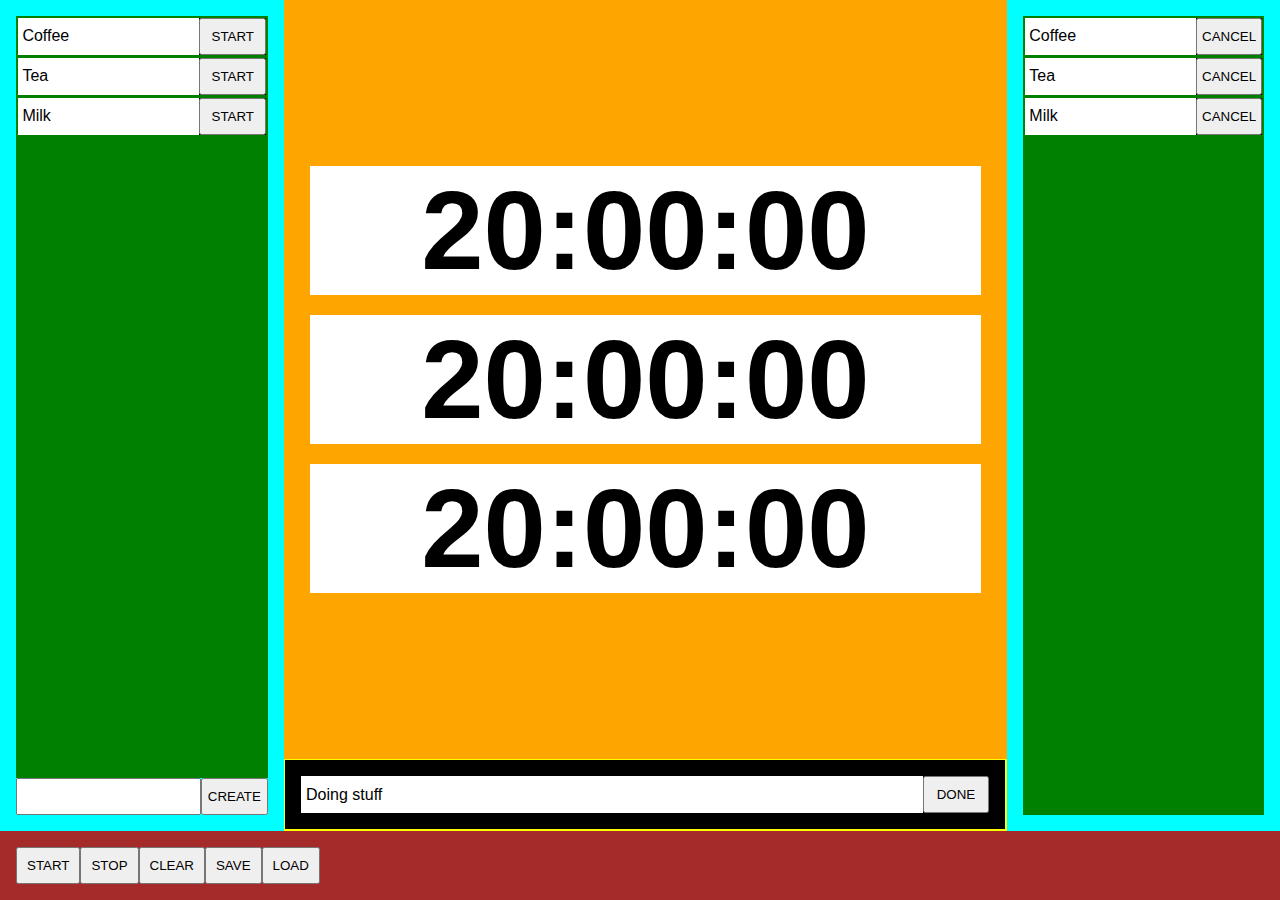
==== index.html @ 68a85032 "feat: create new Todos + figure out the architecture of the app" ====
<!DOCTYPE html>
<html lang="en">
    <head>
        <script src="elements.js" type="text/javascript"></script>
        <script src="todo.js" type="text/javascript"></script>
        <script src="main.js" type="text/javascript"></script>
        <link rel="stylesheet" type="text/css" href="styles.css"></link>
        
        <meta charset="UTF-8">
        <title>Streaming Todo List</title>
        <meta name="viewport" content="width=device-width, initial-scale=1" />
    </head>
    <body onload="main()">
        <div class="app">
            <div class="content">
                <div class="item-list-wrapper">
                    <ul id="todo-list" class="item-list">
                        <li class="item"><text>Coffee</text><button>START</button></li>
                        <li class="item"><text>Tea</text><button>START</button></li>
                        <li class="item"><text>Milk</text><button>START</button></li>
                    </ul>
                    <div class="todo-form">
                        <input title="new todo item" id="add-todo-text"></input>
                        <button id="add-todo-button">CREATE</button>
                    </div>
                </div>
                <div class="focus">
                    <div class="timer">
                        <h1 id="start-timer">20:00:00</h1>
                        <h1 id="elapsed-timer">20:00:00</h1>
                        <h1 id="current-timer">20:00:00</h1>
                    </div>
                    <div class="on-progress item">
                        <text id="current-item-text">Doing stuff</text>
                        <button id="current-item-done">DONE</button>
                    </div>
                </div>
                <div class="item-list-wrapper">
                    <ul id="done-list" class="item-list">
                        <li class="item"><text>Coffee</text><button>CANCEL</button></li>
                        <li class="item"><text>Tea</text><button>CANCEL</button></li>
                        <li class="item"><text>Milk</text><button>CANCEL</button></li>
                    </ul>
                </div>
            </div>
            <div class="loader-wrapper">
                <div class="loader">
                    <button id="start">START</button>
                    <button id="sop">STOP</button>
                    <button id="clear">CLEAR</button>
                    <button id="save">SAVE</button>
                    <button id="load">LOAD</button>
                </div>
            </div>
        </div>
    </body>
</html>
---- styles.css ----
.app, body, html {
    background-color: blue;
    margin: 0;
    padding: 0;
    height: 100%;
    display: flex;
    flex-direction: column;
    font-family:  Roboto, Helvetica, sans-serif;
    overflow: hidden;
}

.content {
    background-color: red;
    flex: 9;
    display: flex;
    flex-direction: row;
}

.focus {
    background-color: yellow;
    flex: 3;
    display: flex;
    flex-direction: column;
}

.timer {
    background-color: orange;
    padding: 1em;
    flex: 9;
    text-align: center;
    
    display: flex;
    justify-content: center;
    align-content: center;
    flex-direction: column;
}

h1 {
    display:inline-block;
    font-size: 7em;
    background-color: white;
    margin: 10px;
}

.on-progress {
    background-color: purple;
    padding: 1em;
    flex: 0;

    display: flex;
    justify-content: center;
    align-content: center;
    flex-direction: column;
}

.item-list-wrapper {
    background-color: cyan;
    flex: 1;
    padding: 1em;

    flex-direction: column;
    display: flex;
}

.loader-wrapper {
    background-color: brown;
    flex: 0;
    padding: 0;
    width: 100%;

    display: flex;
    flex-direction: row;
}

.loader {
    background-color: brown;
    flex: 0;
    padding: 1em;
    width: 100%;

    display: flex;
    flex-direction: row;
}

.item-list {
    flex: 10;
    list-style-type: none;
    background-color: green;
    display: flex;
    flex-direction: column;
    margin: 0;
    padding: 0;
}

form {
    margin: 1em;
    padding: 0; 
}

.todo-form {
    flex: 0;
    display: flex;
    flex-direction: row;
    width: 100%;
}

input {
    flex: 1;

    display: flex;
    align-items: center;
}

button {
    padding: 1vh;
    flex: 1;
    max-width: 5em;

    display: flex;
    align-items: center;
    justify-content: center;

    height: 100%;
}

text {
    flex: 2;
    display:inline-block;
    background-color: white;
    vertical-align: middle;
    font-size: 1em;
    padding: 0.3em;

    line-height: 1em;
    max-height: 3em;

    display: flex;
    align-items: center;
}

.item {
    display: flex;
    flex-direction: row;
    background-color: black;

    margin: 0.1em;
}
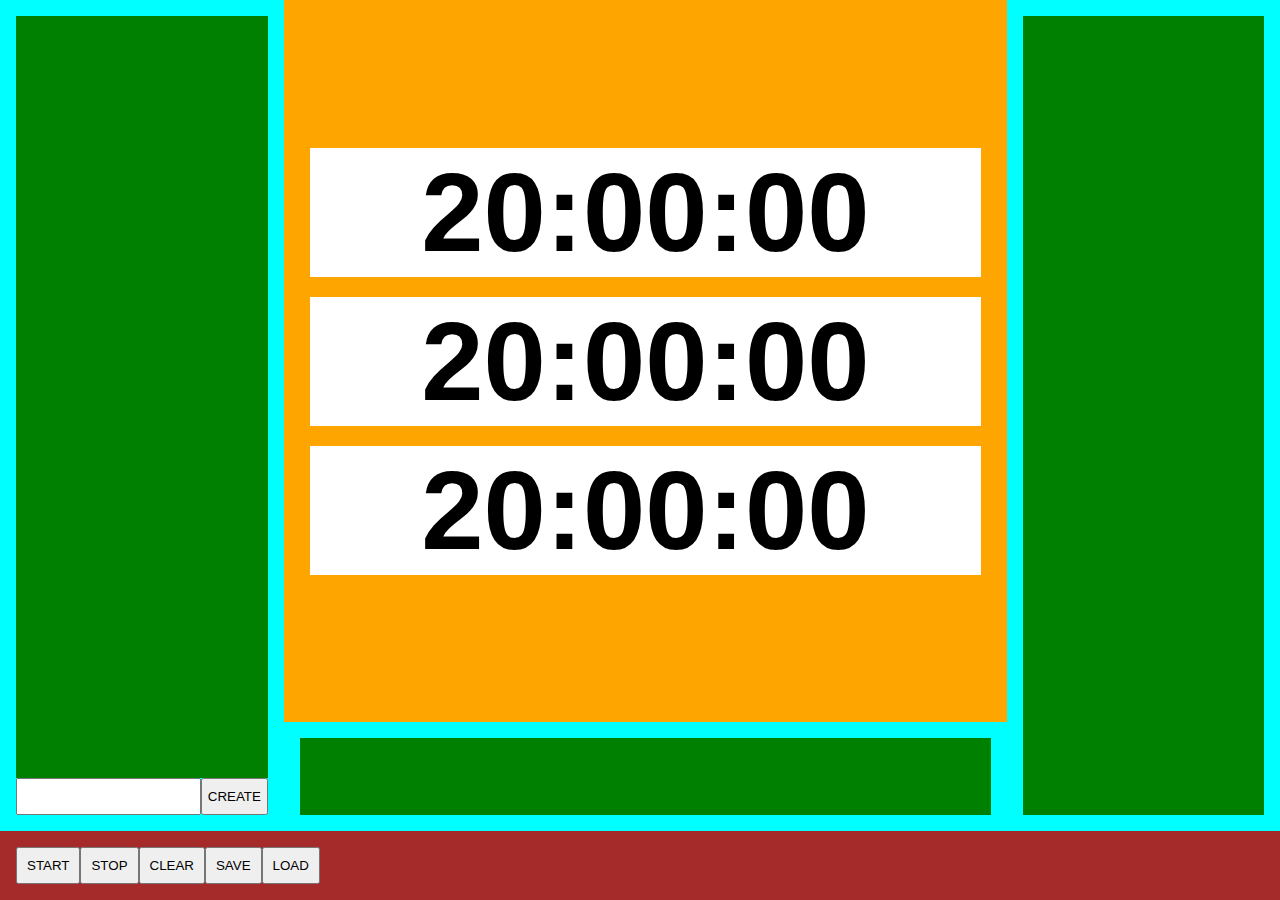
==== commit 14d3cda1: "feat: list UI is working" ====
--- a/index.html
+++ b/index.html
@@ -14,11 +14,7 @@
         <div class="app">
             <div class="content">
                 <div class="item-list-wrapper">
-                    <ul id="todo-list" class="item-list">
-                        <li class="item"><text>Coffee</text><button>START</button></li>
-                        <li class="item"><text>Tea</text><button>START</button></li>
-                        <li class="item"><text>Milk</text><button>START</button></li>
-                    </ul>
+                    <ul id="todo-list" class="item-list"></ul>
                     <div class="todo-form">
                         <input title="new todo item" id="add-todo-text"></input>
                         <button id="add-todo-button">CREATE</button>
@@ -30,17 +26,12 @@
                         <h1 id="elapsed-timer">20:00:00</h1>
                         <h1 id="current-timer">20:00:00</h1>
                     </div>
-                    <div class="on-progress item">
-                        <text id="current-item-text">Doing stuff</text>
-                        <button id="current-item-done">DONE</button>
+                    <div class="item-list-wrapper">
+                        <ul id="on-progress-list" class="item-list"></ul>
                     </div>
                 </div>
                 <div class="item-list-wrapper">
-                    <ul id="done-list" class="item-list">
-                        <li class="item"><text>Coffee</text><button>CANCEL</button></li>
-                        <li class="item"><text>Tea</text><button>CANCEL</button></li>
-                        <li class="item"><text>Milk</text><button>CANCEL</button></li>
-                    </ul>
+                    <ul id="done-list" class="item-list"></ul>
                 </div>
             </div>
             <div class="loader-wrapper">
--- a/styles.css
+++ b/styles.css
@@ -41,17 +41,6 @@
     font-size: 7em;
     background-color: white;
     margin: 10px;
-}
-
-.on-progress {
-    background-color: purple;
-    padding: 1em;
-    flex: 0;
-
-    display: flex;
-    justify-content: center;
-    align-content: center;
-    flex-direction: column;
 }
 
 .item-list-wrapper {
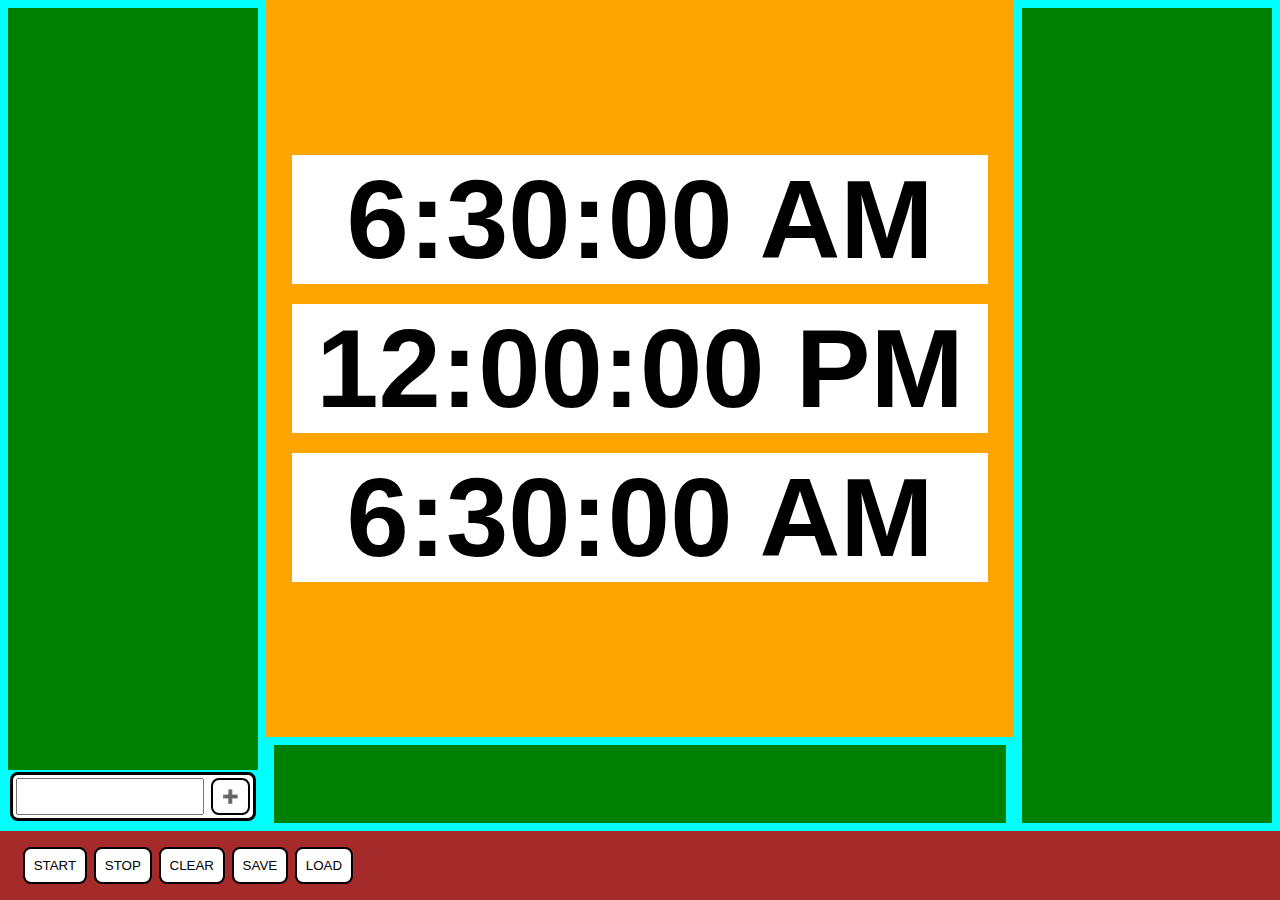
==== commit 93d9a721: "feat: timers + buttons css" ====
--- a/index.html
+++ b/index.html
@@ -3,6 +3,7 @@
     <head>
         <script src="elements.js" type="text/javascript"></script>
         <script src="todo.js" type="text/javascript"></script>
+        <script src="timers.js" type="text/javascript"></script>
         <script src="main.js" type="text/javascript"></script>
         <link rel="stylesheet" type="text/css" href="styles.css"></link>
         
@@ -16,15 +17,17 @@
                 <div class="item-list-wrapper">
                     <ul id="todo-list" class="item-list"></ul>
                     <div class="todo-form">
-                        <input title="new todo item" id="add-todo-text"></input>
-                        <button id="add-todo-button">CREATE</button>
+                        <div class="item">
+                            <input title="new todo item" id="add-todo-text"></input>
+                            <button id="add-todo-button">➕</button>
+                        </div>
                     </div>
                 </div>
                 <div class="focus">
                     <div class="timer">
-                        <h1 id="start-timer">20:00:00</h1>
-                        <h1 id="elapsed-timer">20:00:00</h1>
-                        <h1 id="current-timer">20:00:00</h1>
+                        <h1 id="start-timer">00:00:00</h1>
+                        <h1 id="elapsed-timer">00:00:00</h1>
+                        <h1 id="current-timer">00:00:00</h1>
                     </div>
                     <div class="item-list-wrapper">
                         <ul id="on-progress-list" class="item-list"></ul>
--- a/styles.css
+++ b/styles.css
@@ -46,7 +46,7 @@
 .item-list-wrapper {
     background-color: cyan;
     flex: 1;
-    padding: 1em;
+    padding: 0.5em;
 
     flex-direction: column;
     display: flex;
@@ -89,8 +89,7 @@
 
 .todo-form {
     flex: 0;
-    display: flex;
-    flex-direction: row;
+    display: block;
     width: 100%;
 }
 
@@ -103,7 +102,8 @@
 
 button {
     padding: 1vh;
-    flex: 1;
+    margin-left: 0.5em;
+    flex: 0;
     max-width: 5em;
 
     display: flex;
@@ -111,6 +111,11 @@
     justify-content: center;
 
     height: 100%;
+
+    border-radius: 8px;
+    background-color: white;
+    color: black;
+    border: 2px solid black;
 }
 
 text {
@@ -131,7 +136,10 @@
 .item {
     display: flex;
     flex-direction: row;
-    background-color: black;
-
+    background-color: white;
+    border-radius: 8px;
+    border: 3px solid black;
+    
+    padding: 0.2em;
     margin: 0.1em;
 }
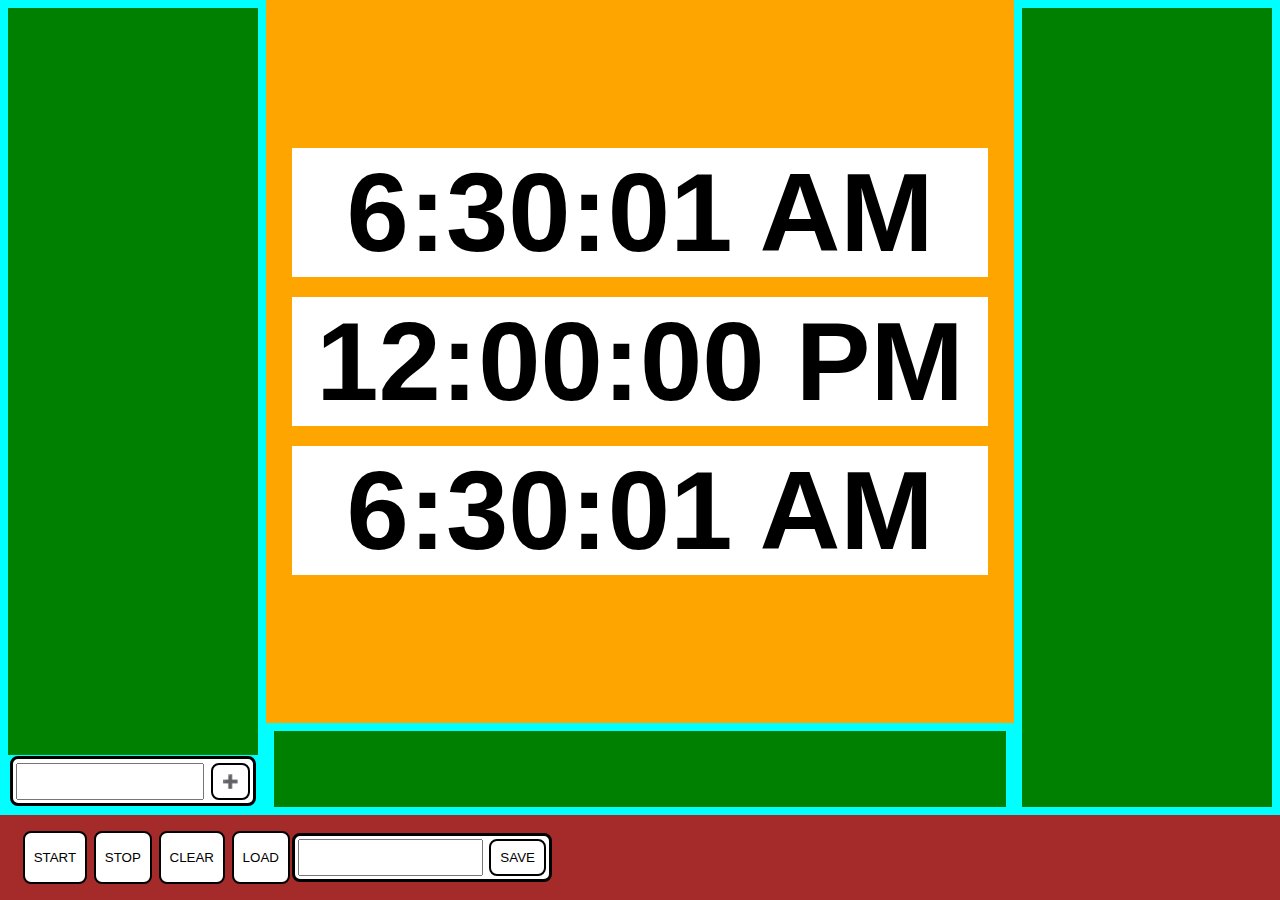
==== commit 2bbcbd06: "feat: save files with custom names" ====
--- a/index.html
+++ b/index.html
@@ -18,7 +18,7 @@
                     <ul id="todo-list" class="item-list"></ul>
                     <div class="todo-form">
                         <div class="item">
-                            <input title="new todo item" id="add-todo-text"></input>
+                            <input id="add-todo-text" title="new todo item"></input>
                             <button id="add-todo-button">➕</button>
                         </div>
                     </div>
@@ -42,8 +42,11 @@
                     <button id="start">START</button>
                     <button id="sop">STOP</button>
                     <button id="clear">CLEAR</button>
-                    <button id="save">SAVE</button>
                     <button id="load">LOAD</button>
+                    <div class="item">
+                        <input id="save-text" title="name of saved file"></input>
+                        <button id="save">SAVE</button>
+                    </div>
                 </div>
             </div>
         </div>
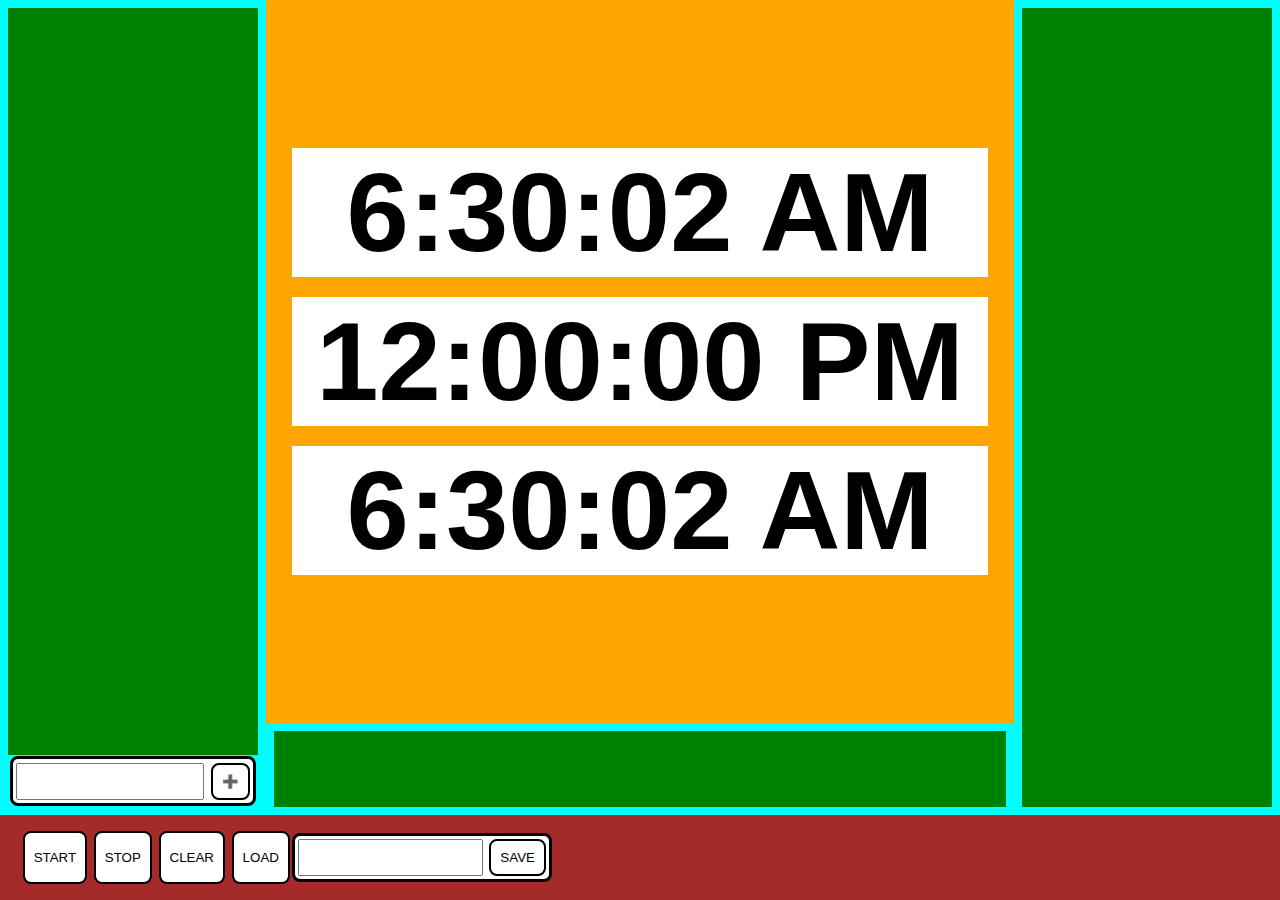
==== commit 169a2a4c: "on progress" ====
--- a/index.html
+++ b/index.html
@@ -4,6 +4,7 @@
         <script src="elements.js" type="text/javascript"></script>
         <script src="todo.js" type="text/javascript"></script>
         <script src="timers.js" type="text/javascript"></script>
+        <script src="selected.js" type="text/javascript"></script>
         <script src="main.js" type="text/javascript"></script>
         <link rel="stylesheet" type="text/css" href="styles.css"></link>
         
--- a/styles.css
+++ b/styles.css
@@ -105,17 +105,27 @@
     margin-left: 0.5em;
     flex: 0;
     max-width: 5em;
+    height: 100%;
 
     display: flex;
     align-items: center;
     justify-content: center;
 
-    height: 100%;
+    cursor: pointer;
 
     border-radius: 8px;
     background-color: white;
     color: black;
     border: 2px solid black;
+}
+
+button:hover {
+    background-color: rgb(230, 230, 230);
+}
+
+button:active {
+  background-color: rgb(190, 190, 190);
+  transform: translateY(1px);
 }
 
 text {
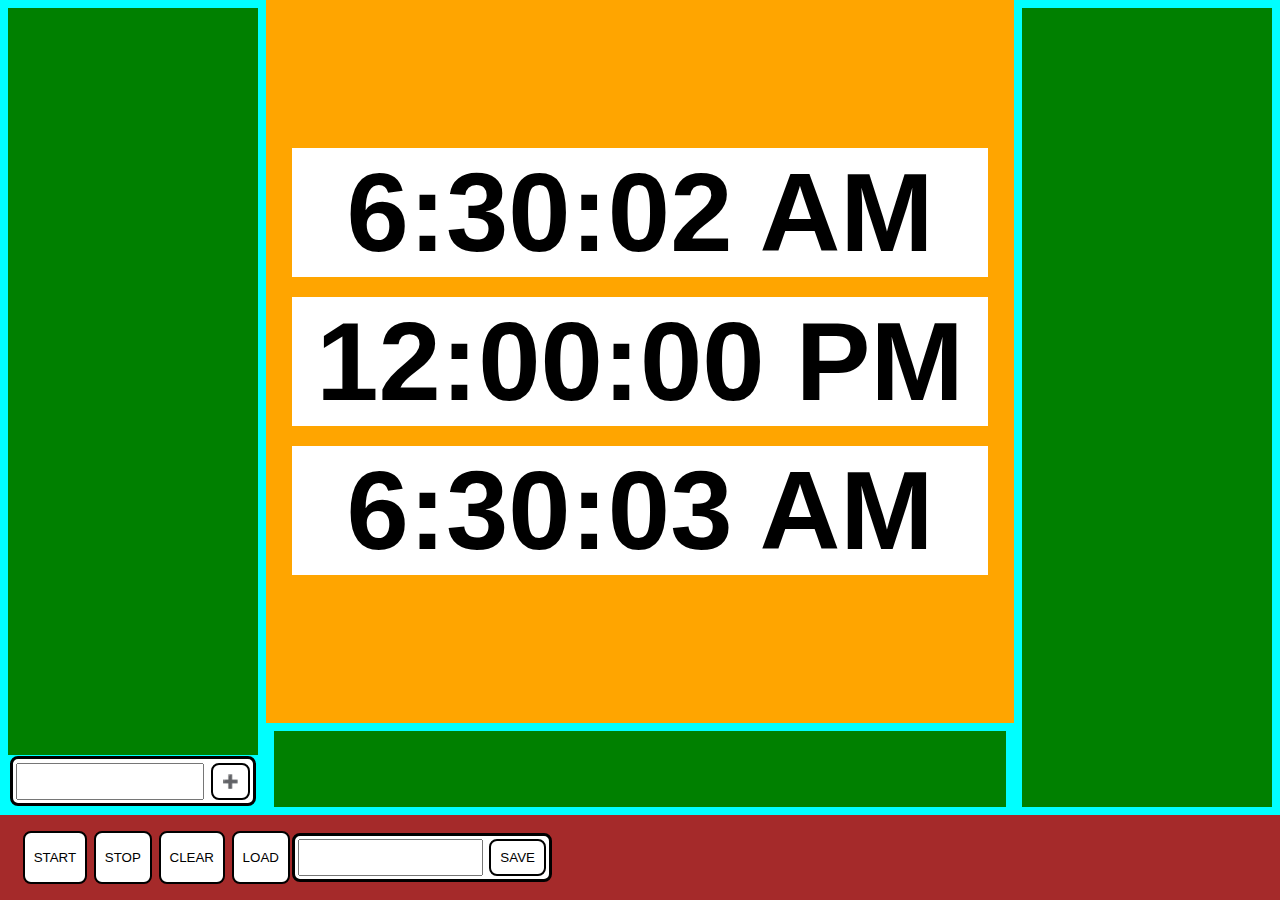
==== commit 5261dd7d: "feat: selected moves" ====
--- a/index.html
+++ b/index.html
@@ -16,7 +16,7 @@
         <div class="app">
             <div class="content">
                 <div class="item-list-wrapper">
-                    <ul id="todo-list" class="item-list"></ul>
+                    <ol id="todo-list" class="item-list"></ol>
                     <div class="todo-form">
                         <div class="item">
                             <input id="add-todo-text" title="new todo item"></input>
@@ -31,11 +31,11 @@
                         <h1 id="current-timer">00:00:00</h1>
                     </div>
                     <div class="item-list-wrapper">
-                        <ul id="on-progress-list" class="item-list"></ul>
+                        <ol id="on-progress-list" class="item-list"></ol>
                     </div>
                 </div>
                 <div class="item-list-wrapper">
-                    <ul id="done-list" class="item-list"></ul>
+                    <ol id="done-list" class="item-list"></ol>
                 </div>
             </div>
             <div class="loader-wrapper">
--- a/styles.css
+++ b/styles.css
@@ -131,7 +131,6 @@
 text {
     flex: 2;
     display:inline-block;
-    background-color: white;
     vertical-align: middle;
     font-size: 1em;
     padding: 0.3em;
@@ -146,10 +145,14 @@
 .item {
     display: flex;
     flex-direction: row;
-    background-color: white;
     border-radius: 8px;
     border: 3px solid black;
+    background-color: white;
     
     padding: 0.2em;
     margin: 0.1em;
 }
+
+.selected {
+    background-color: lightgray;
+}
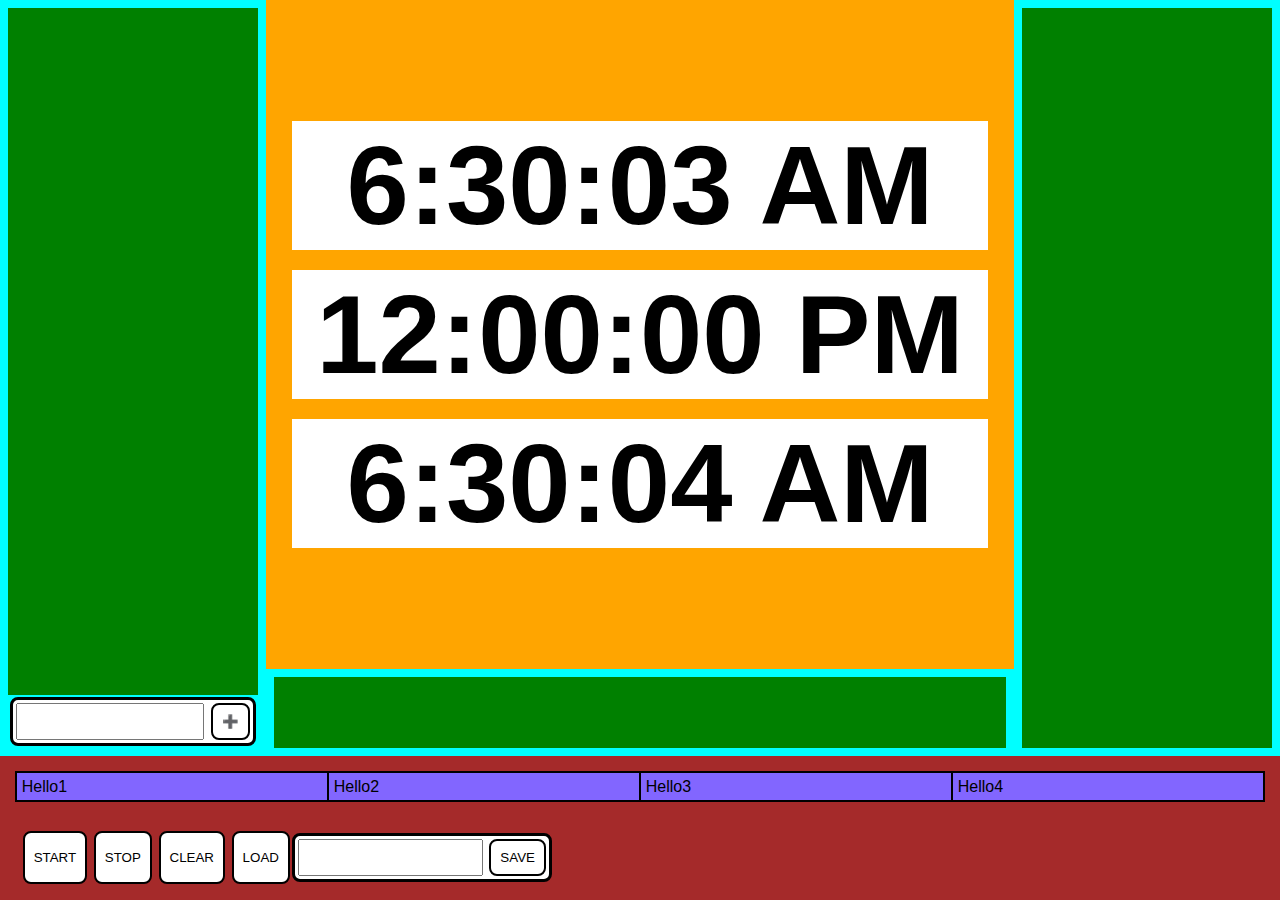
==== commit 3c58c369: "feat: motions complete, started the timeline" ====
--- a/index.html
+++ b/index.html
@@ -7,7 +7,7 @@
         <script src="selected.js" type="text/javascript"></script>
         <script src="main.js" type="text/javascript"></script>
         <link rel="stylesheet" type="text/css" href="styles.css"></link>
-        
+
         <meta charset="UTF-8">
         <title>Streaming Todo List</title>
         <meta name="viewport" content="width=device-width, initial-scale=1" />
@@ -40,6 +40,14 @@
             </div>
             <div class="loader-wrapper">
                 <div class="loader">
+                    <div class="time-fragment"><text>Hello1</text></div>
+                    <div class="time-fragment"><text>Hello2</text></div>
+                    <div class="time-fragment"><text>Hello3</text></div>
+                    <div class="time-fragment"><text>Hello4</text></div>
+                </div>
+            </div>
+            <div class="loader-wrapper">
+                <div class="loader">
                     <button id="start">START</button>
                     <button id="sop">STOP</button>
                     <button id="clear">CLEAR</button>
--- a/styles.css
+++ b/styles.css
@@ -29,7 +29,7 @@
     padding: 1em;
     flex: 9;
     text-align: center;
-    
+
     display: flex;
     justify-content: center;
     align-content: center;
@@ -64,7 +64,7 @@
 
 .loader {
     background-color: brown;
-    flex: 0;
+    flex: 1;
     padding: 1em;
     width: 100%;
 
@@ -84,7 +84,7 @@
 
 form {
     margin: 1em;
-    padding: 0; 
+    padding: 0;
 }
 
 .todo-form {
@@ -119,13 +119,27 @@
     border: 2px solid black;
 }
 
+.time-fragment {
+    flex: 1;
+    height: 100%;
+    padding: 0px;
+    margin: -1px;
+
+    display: flex;
+    align-items: center;
+    justify-content: center;
+
+    background-color: var(--rand-color);
+    border: 2px solid black;
+}
+
 button:hover {
     background-color: rgb(230, 230, 230);
 }
 
 button:active {
-  background-color: rgb(190, 190, 190);
-  transform: translateY(1px);
+    background-color: rgb(190, 190, 190);
+    transform: translateY(1px);
 }
 
 text {
@@ -148,7 +162,7 @@
     border-radius: 8px;
     border: 3px solid black;
     background-color: white;
-    
+
     padding: 0.2em;
     margin: 0.1em;
 }
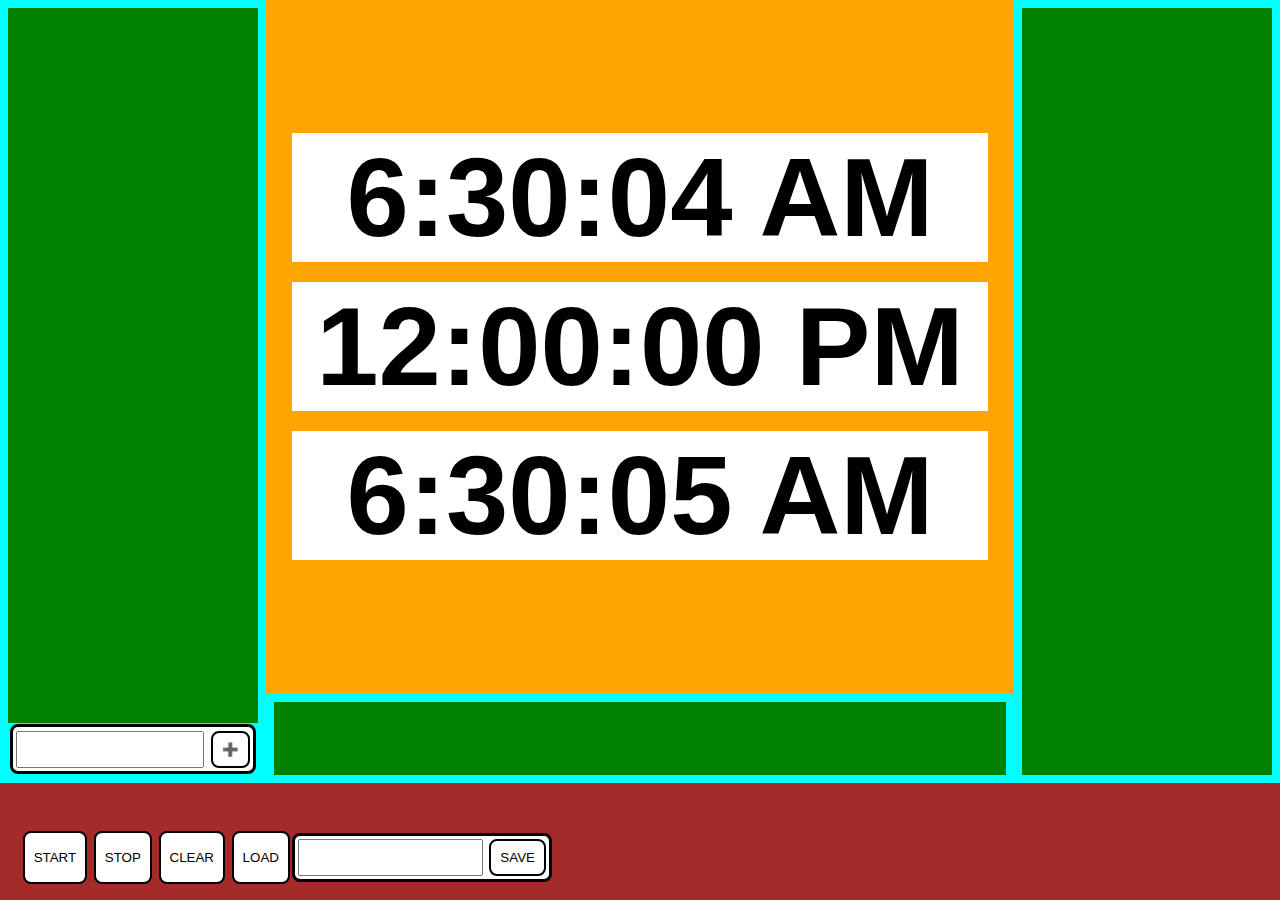
==== commit cbe4e40c: "feat: timeline" ====
--- a/index.html
+++ b/index.html
@@ -39,11 +39,7 @@
                 </div>
             </div>
             <div class="loader-wrapper">
-                <div class="loader">
-                    <div class="time-fragment"><text>Hello1</text></div>
-                    <div class="time-fragment"><text>Hello2</text></div>
-                    <div class="time-fragment"><text>Hello3</text></div>
-                    <div class="time-fragment"><text>Hello4</text></div>
+                <div id="timeline" class="loader">
                 </div>
             </div>
             <div class="loader-wrapper">
--- a/styles.css
+++ b/styles.css
@@ -129,7 +129,6 @@
     align-items: center;
     justify-content: center;
 
-    background-color: var(--rand-color);
     border: 2px solid black;
 }
 
